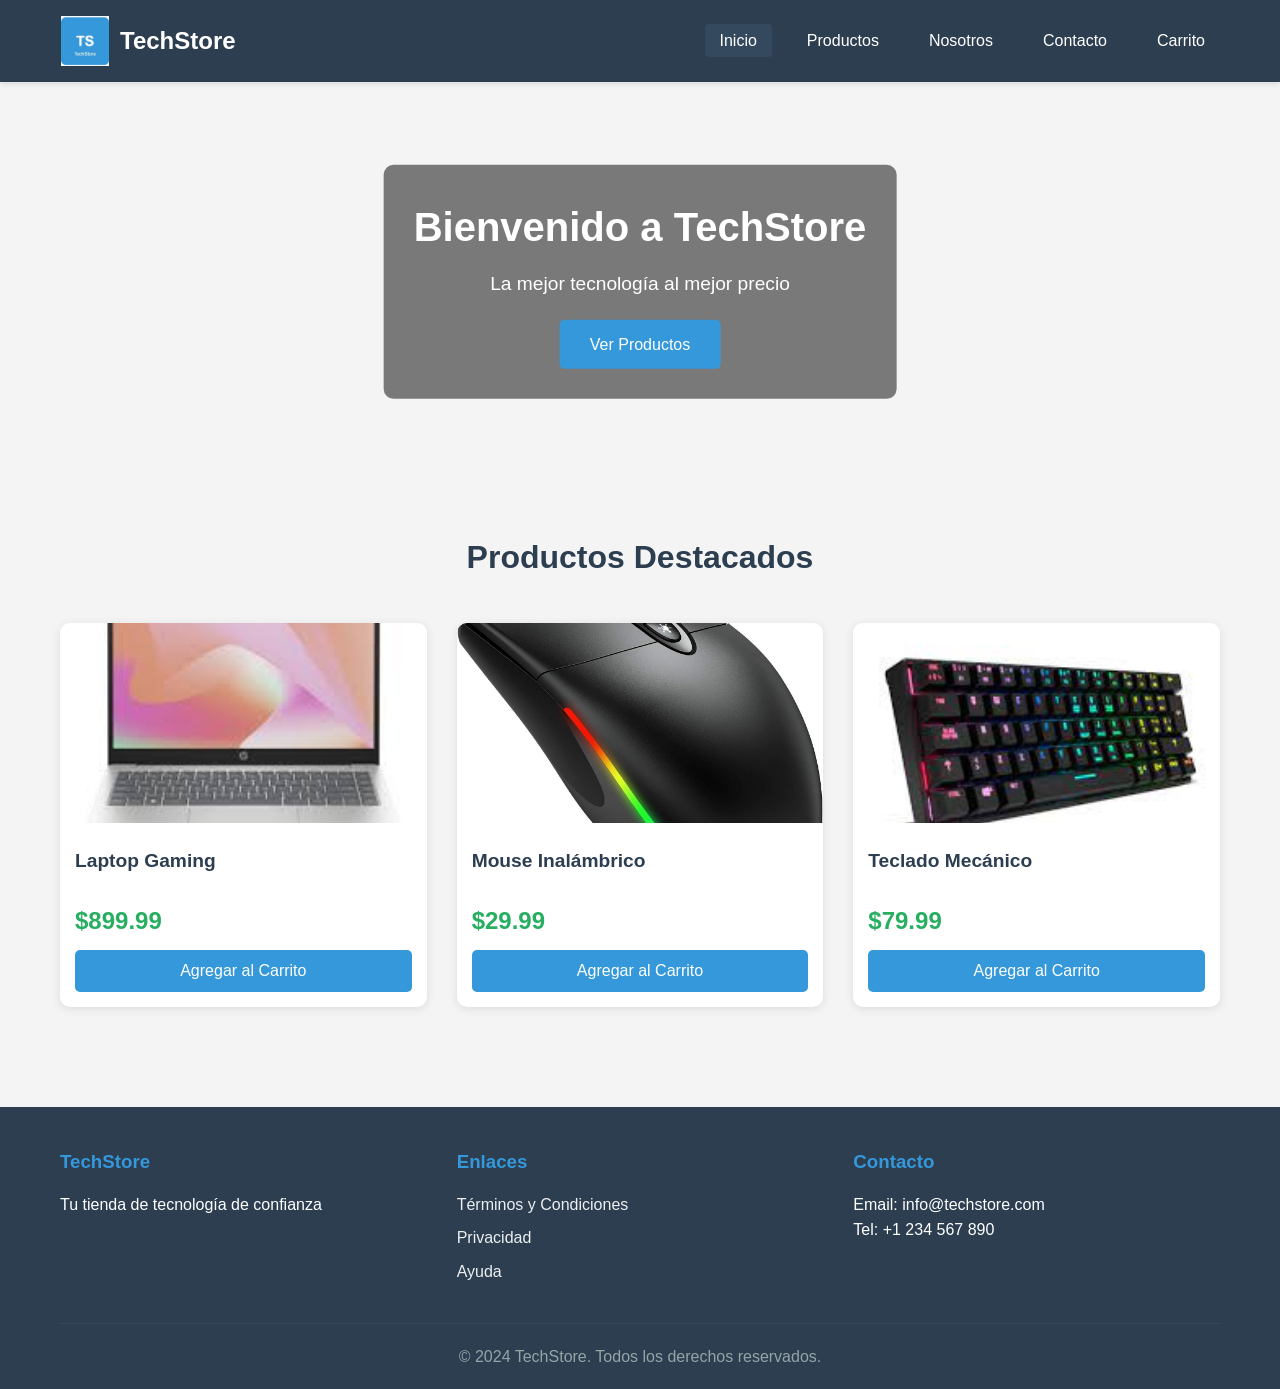
==== index.html @ f27407d2 "Initial Commit" ====
<!DOCTYPE html>
<html lang="es">
<head>
    <meta charset="UTF-8">
    <meta name="viewport" content="width=device-width, initial-scale=1.0">
    <title>TechStore - Inicio</title>
    <link rel="stylesheet" href="css/styles.css">
</head>
<body>
    <header>
        <div class="container">
            <div class="logo">
                <img src="img/logo.png" alt="TechStore Logo">
                <h1>TechStore</h1>
            </div>
            <nav>
                <ul>
                    <li><a href="index.html" class="active">Inicio</a></li>
                    <li><a href="products.html">Productos</a></li>
                    <li><a href="about.html">Nosotros</a></li>
                    <li><a href="contact.html">Contacto</a></li>
                    <li><a href="cart.html">Carrito</a></li>
                </ul>
            </nav>
        </div>
    </header>

    <main>
        <section class="banner">
          
            <div class="banner-text">
                <h2>Bienvenido a TechStore</h2>
                <p>La mejor tecnología al mejor precio</p>
                <a href="products.html" class="btn">Ver Productos</a>
            </div>
        </section>

        <section class="featured-products">
            <div class="container">
                <h2>Productos Destacados</h2>
                <div class="products-grid">
                    <div class="product-card">
                        <img src="img/products/prod1.jpg" alt="Laptop">
                        <h3>Laptop Gaming</h3>
                        <p class="price">$899.99</p>
                        <button class="btn">Agregar al Carrito</button>
                    </div>
                    <div class="product-card">
                        <img src="img/products/prod2.jpg" alt="Mouse">
                        <h3>Mouse Inalámbrico</h3>
                        <p class="price">$29.99</p>
                        <button class="btn">Agregar al Carrito</button>
                    </div>
                    <div class="product-card">
                        <img src="img/products/prod3.jpg" alt="Teclado">
                        <h3>Teclado Mecánico</h3>
                        <p class="price">$79.99</p>
                        <button class="btn">Agregar al Carrito</button>
                    </div>
                </div>
            </div>
        </section>
    </main>

    <footer>
        <div class="container">
            <div class="footer-content">
                <div class="footer-section">
                    <h3>TechStore</h3>
                    <p>Tu tienda de tecnología de confianza</p>
                </div>
                <div class="footer-section">
                    <h3>Enlaces</h3>
                    <ul>
                        <li><a href="pages/terms.html">Términos y Condiciones</a></li>
                        <li><a href="pages/privacy.html">Privacidad</a></li>
                        <li><a href="pages/help.html">Ayuda</a></li>
                    </ul>
                </div>
                <div class="footer-section">
                    <h3>Contacto</h3>
                    <p>Email: info@techstore.com</p>
                    <p>Tel: +1 234 567 890</p>
                </div>
            </div>
            <div class="footer-bottom">
                <p>&copy; 2024 TechStore. Todos los derechos reservados.</p>
            </div>
        </div>
    </footer>

    <script src="js/main.js"></script>
</body>
</html>
---- css/styles.css ----
/* Reset y estilos base */
* {
    margin: 0;
    padding: 0;
    box-sizing: border-box;
}

body {
    font-family: 'Segoe UI', Tahoma, Geneva, Verdana, sans-serif;
    line-height: 1.6;
    color: #333;
    background-color: #f4f4f4;
}

.container {
    max-width: 1200px;
    margin: 0 auto;
    padding: 0 20px;
}

/* Header */
header {
    background-color: #2c3e50;
    color: white;
    padding: 1rem 0;
    box-shadow: 0 2px 5px rgba(0,0,0,0.1);
}

header .container {
    display: flex;
    justify-content: space-between;
    align-items: center;
}

.logo {
    display: flex;
    align-items: center;
    gap: 10px;
}

.logo img {
    width: 50px;
    height: 50px;
    object-fit: contain;
}

.logo h1 {
    font-size: 1.5rem;
}

nav ul {
    display: flex;
    list-style: none;
    gap: 20px;
}

nav a {
    color: white;
    text-decoration: none;
    padding: 8px 15px;
    border-radius: 4px;
    transition: background-color 0.3s;
}

nav a:hover,
nav a.active {
    background-color: #34495e;
}

/* Banner */
.banner {
    position: relative;
    height: 400px;
    overflow: hidden;
}

.banner img {
    width: 100%;
    height: 100%;
    object-fit: cover;
}

.banner-text {
    position: absolute;
    top: 50%;
    left: 50%;
    transform: translate(-50%, -50%);
    text-align: center;
    color: white;
    background: rgba(0,0,0,0.5);
    padding: 30px;
    border-radius: 10px;
}

.banner-text h2 {
    font-size: 2.5rem;
    margin-bottom: 10px;
}

.banner-text p {
    font-size: 1.2rem;
    margin-bottom: 20px;
}

/* Botones */
.btn {
    display: inline-block;
    padding: 12px 30px;
    background-color: #3498db;
    color: white;
    text-decoration: none;
    border: none;
    border-radius: 5px;
    cursor: pointer;
    font-size: 1rem;
    transition: background-color 0.3s;
}

.btn:hover {
    background-color: #2980b9;
}

.btn-checkout {
    width: 100%;
    padding: 15px;
    font-size: 1.1rem;
    margin-top: 20px;
}

/* Productos */
.page-header {
    background-color: #34495e;
    color: white;
    padding: 40px 0;
    text-align: center;
}

.page-header h1 {
    font-size: 2.5rem;
}

.featured-products,
.products-section {
    padding: 50px 0;
}

.featured-products h2,
.products-section h2 {
    text-align: center;
    margin-bottom: 40px;
    font-size: 2rem;
    color: #2c3e50;
}

.products-grid {
    display: grid;
    grid-template-columns: repeat(auto-fit, minmax(250px, 1fr));
    gap: 30px;
}

.product-card {
    background: white;
    border-radius: 10px;
    overflow: hidden;
    box-shadow: 0 2px 10px rgba(0,0,0,0.1);
    transition: transform 0.3s, box-shadow 0.3s;
}

.product-card:hover {
    transform: translateY(-5px);
    box-shadow: 0 5px 20px rgba(0,0,0,0.2);
}

.product-card img {
    width: 100%;
    height: 200px;
    object-fit: cover;
}

.product-card h3 {
    padding: 15px;
    font-size: 1.2rem;
    color: #2c3e50;
}

.product-card .description {
    padding: 0 15px;
    color: #666;
    font-size: 0.9rem;
}

.product-card .price {
    padding: 10px 15px;
    font-size: 1.5rem;
    font-weight: bold;
    color: #27ae60;
}

.product-card .btn {
    width: calc(100% - 30px);
    margin: 0 15px 15px;
    text-align: center;
}

/* Filtros */
.filter-bar {
    margin-bottom: 30px;
    text-align: right;
}

.filter-bar select {
    padding: 10px 15px;
    border: 1px solid #ddd;
    border-radius: 5px;
    font-size: 1rem;
}

/* Contenido de páginas */
.about-content,
.contact-content,
.cart-content,
.legal-content,
.help-content {
    padding: 50px 0;
}

.about-section,
.legal-section,
.help-section {
    background: white;
    padding: 30px;
    margin-bottom: 30px;
    border-radius: 10px;
    box-shadow: 0 2px 10px rgba(0,0,0,0.1);
}

.about-section h2,
.legal-section h2,
.help-section h2 {
    color: #2c3e50;
    margin-bottom: 15px;
    font-size: 1.8rem;
}

.about-section ul {
    margin-left: 20px;
    margin-top: 10px;
}

.about-section li {
    margin-bottom: 8px;
}

/* Contacto */
.contact-wrapper {
    display: grid;
    grid-template-columns: 1fr 1fr;
    gap: 40px;
}

.contact-info,
.contact-form {
    background: white;
    padding: 30px;
    border-radius: 10px;
    box-shadow: 0 2px 10px rgba(0,0,0,0.1);
}

.contact-info h2,
.contact-form h2 {
    color: #2c3e50;
    margin-bottom: 20px;
}

.info-item {
    margin-bottom: 25px;
}

.info-item h3 {
    color: #3498db;
    margin-bottom: 8px;
}

.form-group {
    margin-bottom: 20px;
}

.form-group label {
    display: block;
    margin-bottom: 5px;
    color: #2c3e50;
    font-weight: bold;
}

.form-group input,
.form-group textarea {
    width: 100%;
    padding: 10px;
    border: 1px solid #ddd;
    border-radius: 5px;
    font-size: 1rem;
    font-family: inherit;
}

.form-group textarea {
    resize: vertical;
}

/* Carrito */
.cart-wrapper {
    display: grid;
    grid-template-columns: 2fr 1fr;
    gap: 30px;
}

.cart-items,
.cart-summary {
    background: white;
    padding: 30px;
    border-radius: 10px;
    box-shadow: 0 2px 10px rgba(0,0,0,0.1);
}

.cart-item {
    display: flex;
    align-items: center;
    gap: 20px;
    padding: 20px 0;
    border-bottom: 1px solid #eee;
}

.cart-item img {
    width: 100px;
    height: 100px;
    object-fit: cover;
    border-radius: 5px;
}

.item-details {
    flex: 1;
}

.item-details h3 {
    margin-bottom: 10px;
    color: #2c3e50;
}

.item-quantity {
    display: flex;
    align-items: center;
    gap: 10px;
}

.item-quantity input {
    width: 60px;
    padding: 5px;
    border: 1px solid #ddd;
    border-radius: 5px;
}

.remove-btn {
    padding: 8px 15px;
    background-color: #e74c3c;
    color: white;
    border: none;
    border-radius: 5px;
    cursor: pointer;
}

.remove-btn:hover {
    background-color: #c0392b;
}

.cart-summary h2 {
    margin-bottom: 20px;
    color: #2c3e50;
}

.summary-item {
    display: flex;
    justify-content: space-between;
    padding: 15px 0;
    border-bottom: 1px solid #eee;
}

.summary-item.total {
    font-size: 1.3rem;
    font-weight: bold;
    color: #27ae60;
    border-top: 2px solid #eee;
    margin-top: 10px;
    padding-top: 20px;
}

.continue-shopping {
    display: block;
    text-align: center;
    margin-top: 15px;
    color: #3498db;
    text-decoration: none;
}

.continue-shopping:hover {
    text-decoration: underline;
}

/* Error 404 */
.error-page {
    padding: 100px 0;
    text-align: center;
}

.error-page h1 {
    font-size: 8rem;
    color: #3498db;
    margin-bottom: 20px;
}

.error-page h2 {
    font-size: 2rem;
    color: #2c3e50;
    margin-bottom: 20px;
}

.error-page p {
    font-size: 1.2rem;
    color: #666;
    margin-bottom: 30px;
}

/* FAQ */
.faq-item {
    margin-bottom: 25px;
    padding-bottom: 25px;
    border-bottom: 1px solid #eee;
}

.faq-item:last-child {
    border-bottom: none;
}

.faq-item h3 {
    color: #3498db;
    margin-bottom: 10px;
}

/* Footer */
footer {
    background-color: #2c3e50;
    color: white;
    padding: 40px 0 20px;
    margin-top: 50px;
}

.footer-content {
    display: grid;
    grid-template-columns: repeat(auto-fit, minmax(250px, 1fr));
    gap: 30px;
    margin-bottom: 30px;
}

.footer-section h3 {
    margin-bottom: 15px;
    color: #3498db;
}

.footer-section ul {
    list-style: none;
}

.footer-section ul li {
    margin-bottom: 8px;
}

.footer-section a {
    color: #ecf0f1;
    text-decoration: none;
    transition: color 0.3s;
}

.footer-section a:hover {
    color: #3498db;
}

.footer-bottom {
    text-align: center;
    padding-top: 20px;
    border-top: 1px solid #34495e;
    color: #95a5a6;
}

/* Responsive */
@media (max-width: 768px) {
    header .container {
        flex-direction: column;
        gap: 20px;
    }

    nav ul {
        flex-direction: column;
        gap: 10px;
    }

    .banner-text h2 {
        font-size: 1.8rem;
    }

    .contact-wrapper,
    .cart-wrapper {
        grid-template-columns: 1fr;
    }

    .products-grid {
        grid-template-columns: 1fr;
    }

    .cart-item {
        flex-direction: column;
        text-align: center;
    }
}
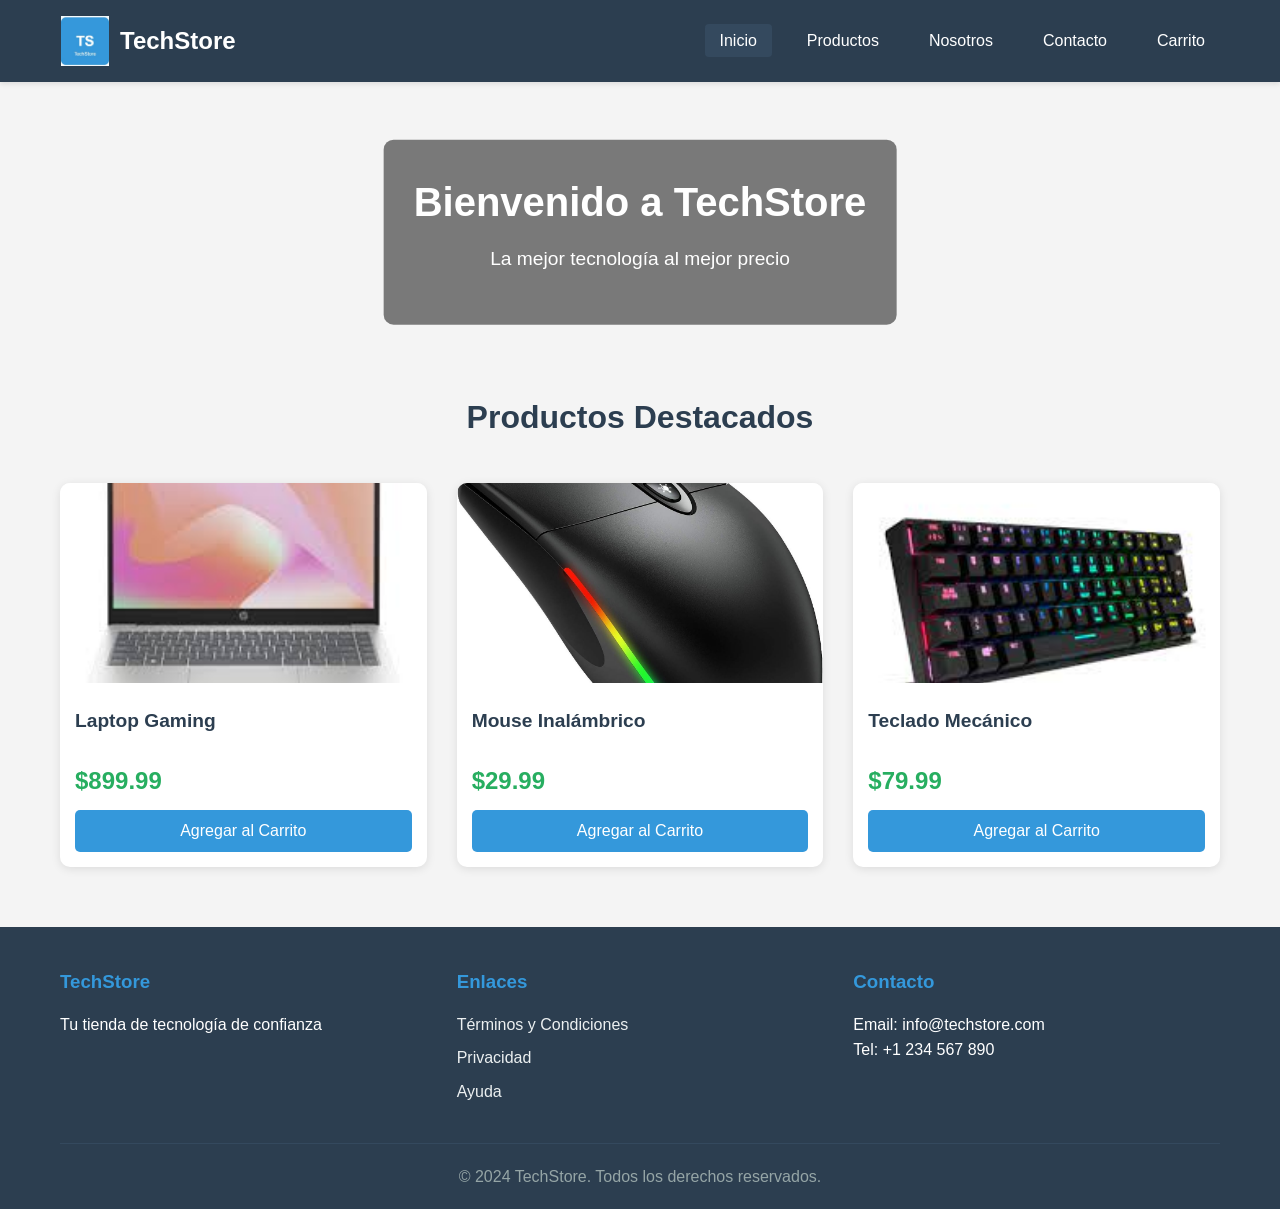
==== commit ebac8d19: "Readme" ====
--- a/index.html
+++ b/index.html
@@ -27,11 +27,9 @@
 
     <main>
         <section class="banner">
-          
             <div class="banner-text">
                 <h2>Bienvenido a TechStore</h2>
                 <p>La mejor tecnología al mejor precio</p>
-                <a href="products.html" class="btn">Ver Productos</a>
             </div>
         </section>
 
--- a/css/styles.css
+++ b/css/styles.css
@@ -70,7 +70,7 @@
 /* Banner */
 .banner {
     position: relative;
-    height: 400px;
+    height: 300px;
     overflow: hidden;
 }
 
@@ -141,7 +141,7 @@
 
 .featured-products,
 .products-section {
-    padding: 50px 0;
+    padding: 10px 0;
 }
 
 .featured-products h2,
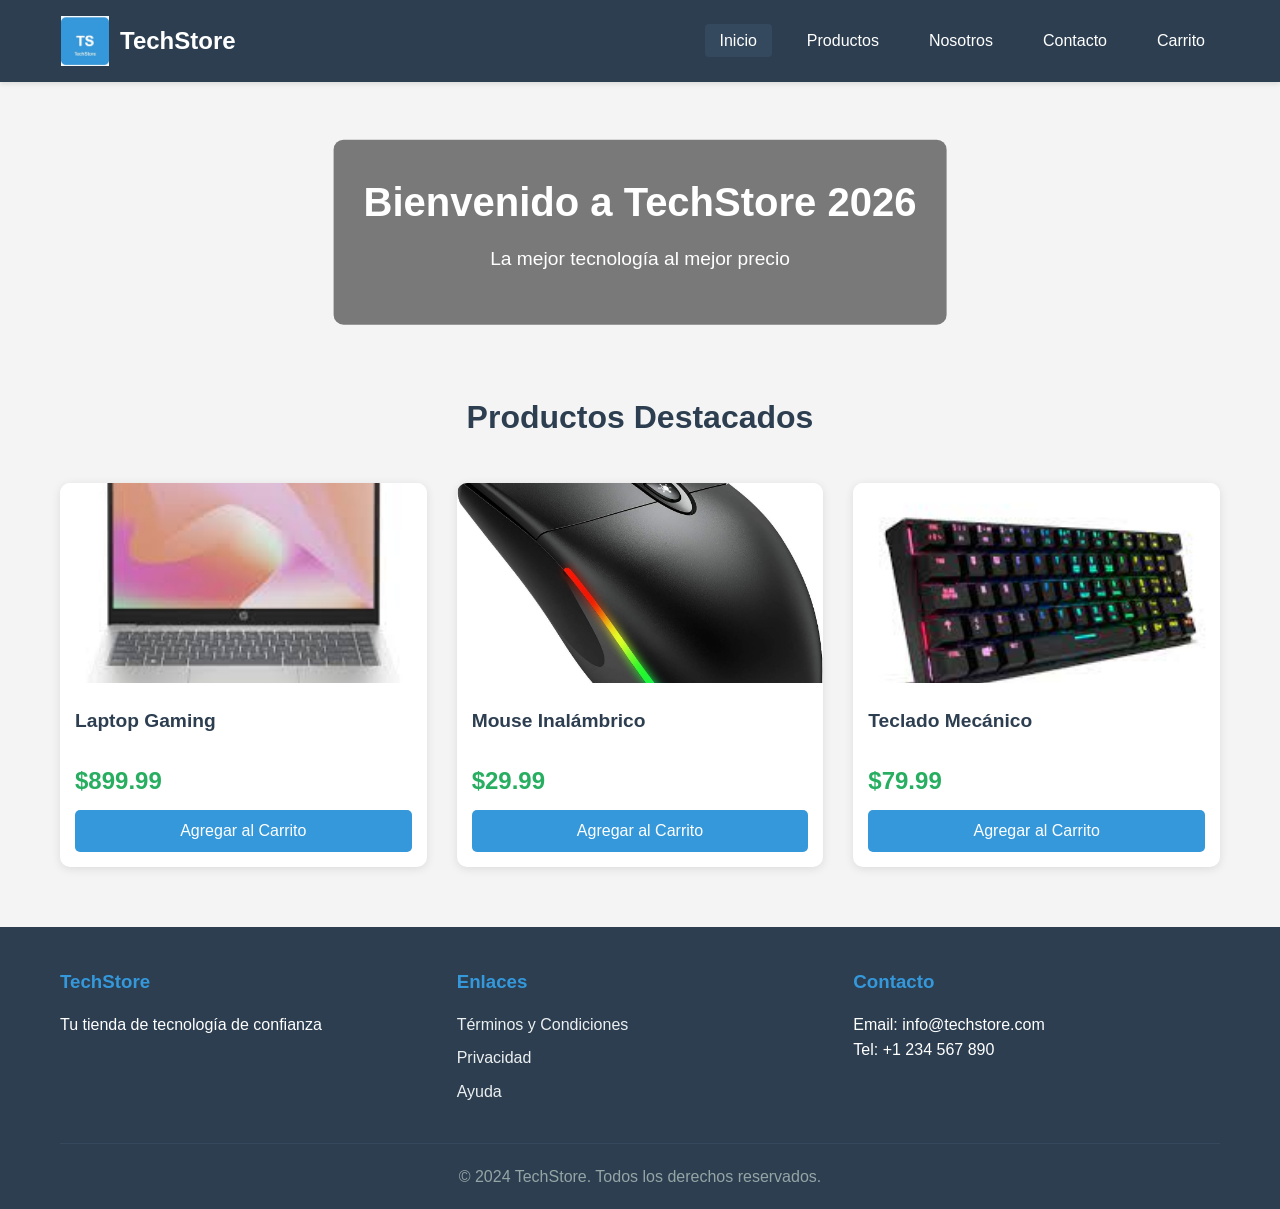
==== commit fe3d8b8e: "Change on the year" ====
--- a/index.html
+++ b/index.html
@@ -28,7 +28,7 @@
     <main>
         <section class="banner">
             <div class="banner-text">
-                <h2>Bienvenido a TechStore</h2>
+                <h2>Bienvenido a TechStore 2026</h2>
                 <p>La mejor tecnología al mejor precio</p>
             </div>
         </section>
